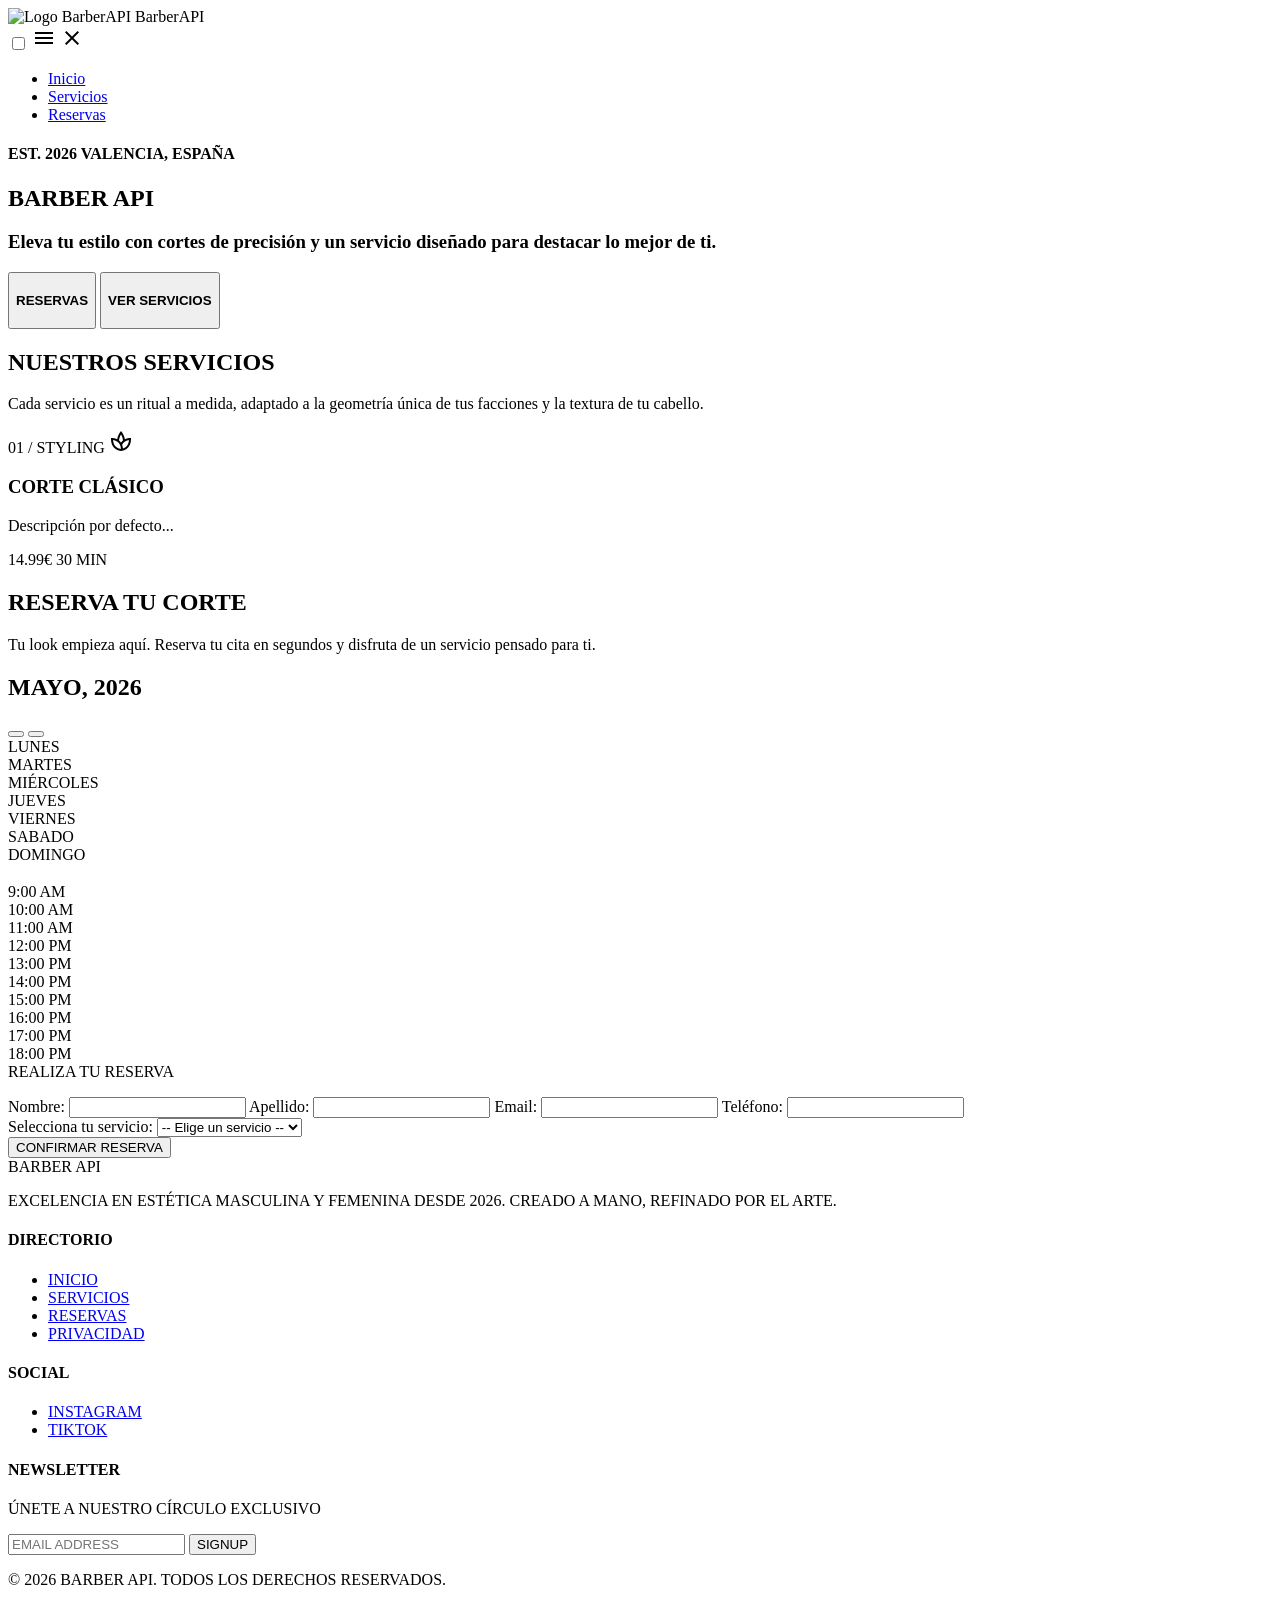
==== barberapi/src/main/resources/templates/index.html @ 9db05353 "Reserva exitosa inicio ventana emergente" ====
<!doctype html>
<!-- thymeleaf nos permite traducir la logica de Java a HTML y poder realizar las operaciones Dinámicas pra nuestra WEB-->
<html lang="es" xmlns:th="http://www.thymeleaf.org">
<head>
    <meta charset="UTF-8"/>
    <meta name="viewport" content="width=device-width, initial-scale=1.0"/>
    <title>BarberAPI</title>
    <!-- Linkea a los estilos css    -->
    <link rel="stylesheet" th:href="@{/styles/styles.css}"/>
    <link
            href="https://fonts.googleapis.com/css2?family=Epilogue:wght@400;700;800;900&amp;family=Manrope:wght@400;500;600;700&amp;display=swap"
            rel="stylesheet"
    />
    <link
            href="https://fonts.googleapis.com/css2?family=Material+Symbols+Outlined:wght,FILL@100..700,0..1&amp;display=swap"
            rel="stylesheet"
    />
    <link
            href="https://fonts.googleapis.com/css2?family=Material+Symbols+Outlined:wght,FILL@100..700,0..1&amp;display=swap"
            rel="stylesheet"
    />

    <!-- Creamos el puente para que pueda leer app.js la variable Global    -->
    <script th:inline="javascript">
        globalThis.reservasOcupadas = /*[[${reservasOcupadas}]]*/ [];
    </script>

    <script th:src="@{js/app.js}" defer></script>
</head>
<body>
<!--Ventana emergente en Reserva Exitosa-->




<!-- Cabecera -->
<header class="main-header">
    <div class="brand-logo">
        <!-- Permite devolver la imagén estática sin importar dónde esté alojada la web-->
        <a th:href="@{/}">
            <img th:src="@{/assets/images/Logo-removebg-preview.png}" alt="Logo BarberAPI" />
            <span class="brand-text">BarberAPI</span>
        </a>
    </div>
    <!-- Checkbox hack para navegación móvil (SIN JS) -->
    <input type="checkbox" id="mobile-menu-toggle" class="menu-checkbox"/>
    <label for="mobile-menu-toggle" class="menu-toggle">
        <span class="material-symbols-outlined icon-menu">menu</span>
        <span class="material-symbols-outlined icon-close">close</span>
    </label>
    <nav class="nav">
        <ul>
            <li><a href="#">Inicio</a></li>
            <li><a href="#">Servicios</a></li>
            <li><a href="#">Reservas</a></li>
        </ul>
    </nav>
</header>
<!--Banner hero-->
<main>
    <!-- Seccion del banner -->
    <section class="ban-image">
        <div class="content-text-main">
            <div class="text-main">
                <h4>EST. 2026 VALENCIA, ESPAÑA</h4>
                <h1>BARBER API</h1>
                <h3>
                    Eleva tu estilo con cortes de precisión y un servicio diseñado
                    para destacar lo mejor de ti.
                </h3>
            </div>
            <div class="btn-hero">
                <button class="btn-hero-reservas">
                    <h4>RESERVAS</h4>
                </button>
                <button class="btn-hero-servicios">
                    <h4>VER SERVICIOS</h4>
                </button>
            </div>
        </div>
    </section>

    <!-- Sección Servicios -->
    <section class="servicios" id="servicios">
        <div class="servicios-header">
            <div class="servicios-title">
                <h2>NUESTROS SERVICIOS</h2>
                <p>
                    Cada servicio es un ritual a medida, adaptado a la geometría única
                    de tus facciones y la textura de tu cabello.
                </p>
            </div>
            <div class="servicios-line"></div>
        </div>

        <div class="servicios-grid">
            <!-- Card 1 -->
            <!-- th:each itera dentro los elementos de servicios -->
            <article class="servicio-card" th:each ="servicio, iterStat : ${servicios}">
                <div class="servicio-card-top">
                    <span class="servicio-category"
                          th:text="'0' + ${iterStat.count} + ' / SERVICIO'">01 / STYLING</span>
                    <span class="material-symbols-outlined service-icon">spa</span> <!-- Aplicamos solo un icono para todas las Card -->
                </div>
                <h3 class="servicio-title" th:text="${servicio.nombreServicio}">CORTE CLÁSICO</h3>
                <p class="servicio-desc" th:text="${servicio.descripcion}">
                    Descripción por defecto...
                </p>
                <div class="servicio-card-bottom">
                    <span class="servicio-price" th:text="${servicio.precio} + '€'">14.99€</span>
                    <span class="servicio-duration" th:text="${servicio.duracionMinutos} + ' MIN'">30 MIN</span>
                </div>
            </article>

        </div>
    </section>

    <!-- Seccion de las reservas -->
    <section class="reservas" id="reservas">
        <!-- TITULOS DE SERVICIOS -->
        <div class="servicios-line"></div>
        <div class="servicios-header">
            <div class="servicios-title title-reservas">
                <h2>RESERVA TU CORTE</h2>
                <p>
                    Tu look empieza aquí. Reserva tu cita en segundos y disfruta de un
                    servicio pensado para ti.
                </p>
            </div>
        </div>
        <div class="servicios-line"></div>
    </section>
    <!-- CALENDARIO DE RESERVAS -->
    <div class="reservas-content">
        <div class="calendario">
            <div class="calendario-header">
                <h2 class="calendar-title" id="titulo-mes">MAYO, 2026</h2>
                <div class="calendario-nav">
                    <button aria-label="Anterior" id="btn-prev"></button>
                    <button aria-label="Siguiente" id="btn-next"></button>
                </div>
            </div>
            <div class="semana">
                <div>LUNES</div>
                <div>MARTES</div>
                <div>MIÉRCOLES</div>
                <div>JUEVES</div>
                <div>VIERNES</div>
                <div>SABADO</div>
                <div>DOMINGO</div>
            </div>
            <div class="dias" id="contenedor-dias">
            </div>
        </div>
        <!-- RESERVAS DISPONIBLES -->
        <div class="tablas-reservas">
            <div class="reservas-title">
                <h3 id="titulo-horas-disponibles"></h3>
            </div>
            <div class="box-dias-disponibles">
                <div class="box time-slot" data-hora="09:00:00">9:00 AM</div>
                <div class="box time-slot" data-hora="10:00:00">10:00 AM</div>
                <div class="box time-slot" data-hora="11:00:00">11:00 AM</div>
                <div class="box time-slot" data-hora="12:00:00">12:00 PM</div>
                <div class="box time-slot" data-hora="13:00:00">13:00 PM</div>
                <div class="box time-slot" data-hora="14:00:00">14:00 PM</div>
                <div class="box time-slot" data-hora="15:00:00">15:00 PM</div>
                <div class="box time-slot" data-hora="16:00:00">16:00 PM</div>
                <div class="box time-slot" data-hora="17:00:00">17:00 PM</div>
                <div class="box time-slot" data-hora="18:00:00">18:00 PM</div>
            </div>
            <div class="contenedor-tabla-compra">
                <div class="box-title">REALIZA TU RESERVA</div>
                <!-- Cambio de div a Form para capturar los datos registrados por el cliente-->
                <!--  Aviso cartel reserva correcta o incorrecta -->
                <div class="aviso">
                    <p th:if="${error}" th:text="${error}" class="aviso-error"></p>
                    <p th:if="${mensaje}" th:text="${mensaje}" class="aviso-mensaje"></p>
                </div>
                <form th:action="@{/crear-reserva}" method="POST" id="form-reserva">
                    <div class="box-formulario">
                        <label for="nombre">Nombre:</label>
                        <input type="text" id="nombre" name="nombre" required />

                        <label for="apellido">Apellido:</label>
                        <input type="text" id="apellido" name="apellido" required />

                        <label for="email">Email:</label>
                        <input type="email" id="email" name="correo" required />

                        <label for="telefono">Teléfono:</label>
                        <input type="tel" id="telefono" name="telefono" required />

                        <!-- Capturamos fecha y hora -->
                        <input type="hidden" id="fechaYHora" name="fechaYHora" required />
                    </div>

                    <div class="caja box-servicio">
                        <span>Selecciona tu servicio:</span>
                        <select name="idServicio" id="idServicio" required>
                            <option value=""  >-- Elige un servicio --</option>
                            <!-- Creamos variable serv -> devuelve los servicios de la base de datos -->
                            <option th:each="serv : ${servicios}"
                                    th:value="${serv.idServicio}"
                                    th:text="${serv.nombreServicio + ' - ' + serv.precio + '€'}">
                            </option>
                        </select>
                    </div>
                    <div class="servicios-line"></div>

                    <div class="button-pagar">
                        <button type="submit" class="box box-pago">
                            CONFIRMAR RESERVA
                        </button>
                    </div>
                </form>
            </div>
        </div>
    </div>
</main>

<!-- Footer -->
<footer class="main-footer">
    <div class="footer-container">
        <div class="footer-col brand-col">
            <span class="brand-text">BARBER API</span>
            <p class="footer-desc">
                EXCELENCIA EN ESTÉTICA MASCULINA Y FEMENINA DESDE 2026. CREADO A
                MANO, REFINADO POR EL ARTE.
            </p>
        </div>

        <div class="footer-col links-col">
            <h4 class="footer-heading">DIRECTORIO</h4>
            <ul>
                <li><a href="#">INICIO</a></li>
                <li><a href="#servicios">SERVICIOS</a></li>
                <li><a href="#">RESERVAS</a></li>
                <li><a href="#">PRIVACIDAD</a></li>
            </ul>
        </div>

        <div class="footer-col links-col">
            <h4 class="footer-heading">SOCIAL</h4>
            <ul>
                <li><a href="#">INSTAGRAM</a></li>
                <li><a href="#">TIKTOK</a></li>
            </ul>
        </div>

        <div class="footer-col newsletter-col">
            <h4 class="footer-heading">NEWSLETTER</h4>
            <p class="newsletter-desc">ÚNETE A NUESTRO CÍRCULO EXCLUSIVO</p>
            <form class="newsletter-form">
                <input type="email" placeholder="EMAIL ADDRESS" required/>
                <button type="submit">SIGNUP</button>
            </form>
        </div>
    </div>

    <div class="footer-bottom">
        <p>&copy; 2026 BARBER API. TODOS LOS DERECHOS RESERVADOS.</p>
    </div>
</footer>
</body>
</html>
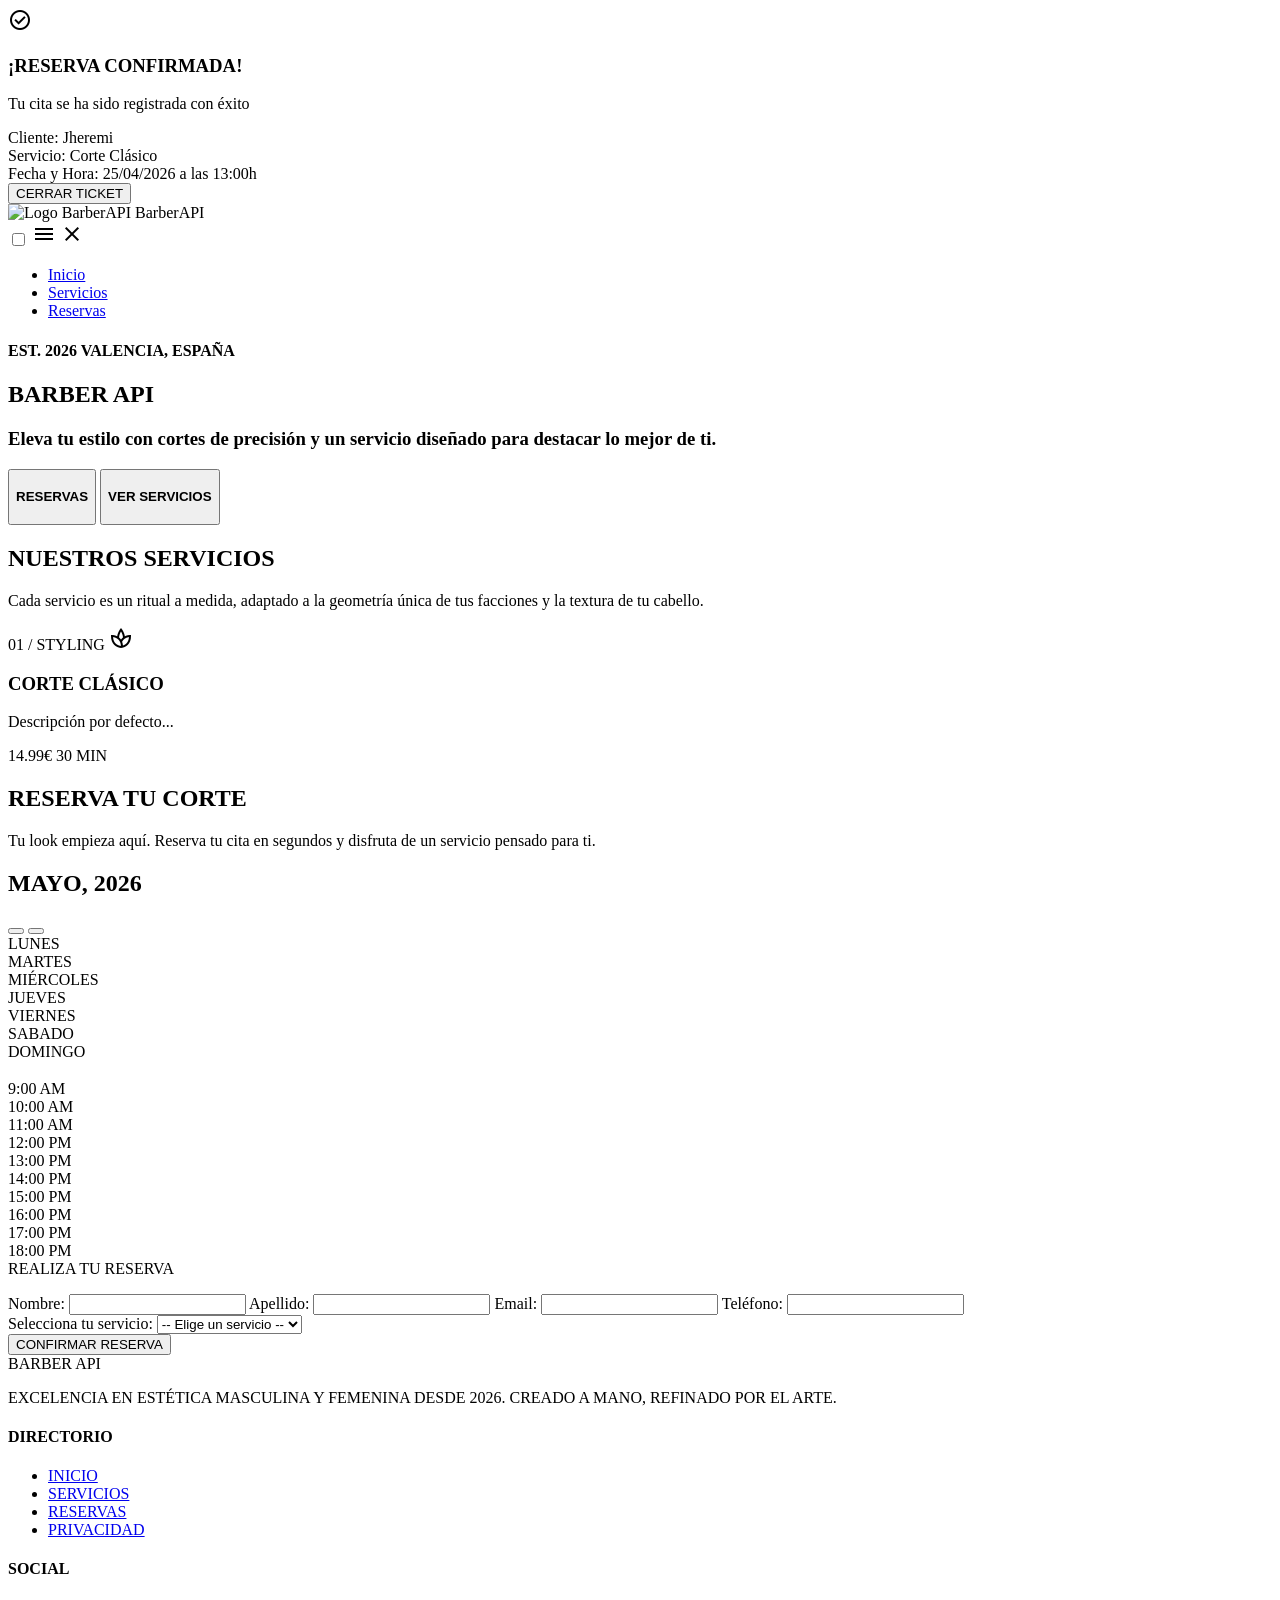
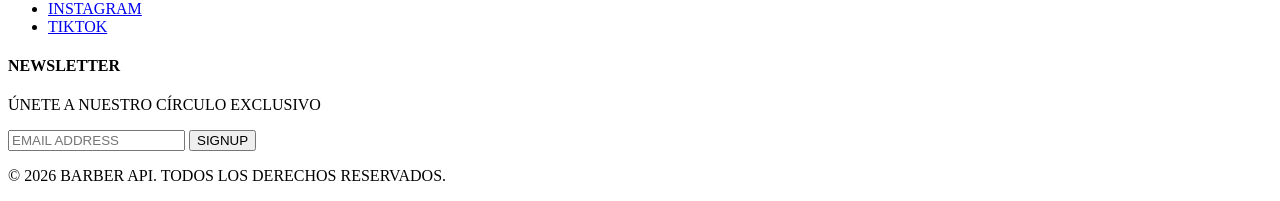
==== commit 6c25370c: "Finalización de tikcet confirmación reserva" ====
--- a/barberapi/src/main/resources/templates/index.html
+++ b/barberapi/src/main/resources/templates/index.html
@@ -29,8 +29,42 @@
 </head>
 <body>
 <!--Ventana emergente en Reserva Exitosa-->
-
-
+<div class="ventana-emergente" th:if="${reservaExitosa}">
+    <div class="ticket-emergente">
+        <div class="ticket-header">
+            <span class="material-symbols-outlined ticket-icon">
+                check_circle
+            </span>
+            <h3>¡RESERVA CONFIRMADA!</h3>
+            <p>Tu cita se ha sido registrada con éxito </p>
+        </div>
+
+        <!--Cuerpo ticket - Detalles del Ticket-->
+        <div class="ticket-body">
+            <div class="ticket-row">
+                <span class="ticket-label">Cliente:</span>
+                <span class="ticket-value" th:text="${ticketNombre}">Jheremi</span>
+            </div>
+            <div class="ticket-row">
+                <span class="ticket-label">Servicio:</span>
+                <span class="ticket-value" th:text="${ticketServicio}">Corte Clásico</span>
+            </div>
+            <div class="ticket-row">
+                <span class="ticket-label">Fecha y Hora:</span>
+                <span class="ticket-value" th:text="${ticketFecha}">25/04/2026 a las 13:00h</span>
+            </div>
+        </div>
+
+        <!-- Cierre del ticket en el footer-ticket  -->
+        <div class="ticket-footer">
+            <button onclick="this.closest('.ventana-emergente').style.display='none'" class="btn-cerrar-ticket">
+                CERRAR TICKET
+            </button>
+        </div>
+
+    </div>
+
+</div>
 
 
 <!-- Cabecera -->
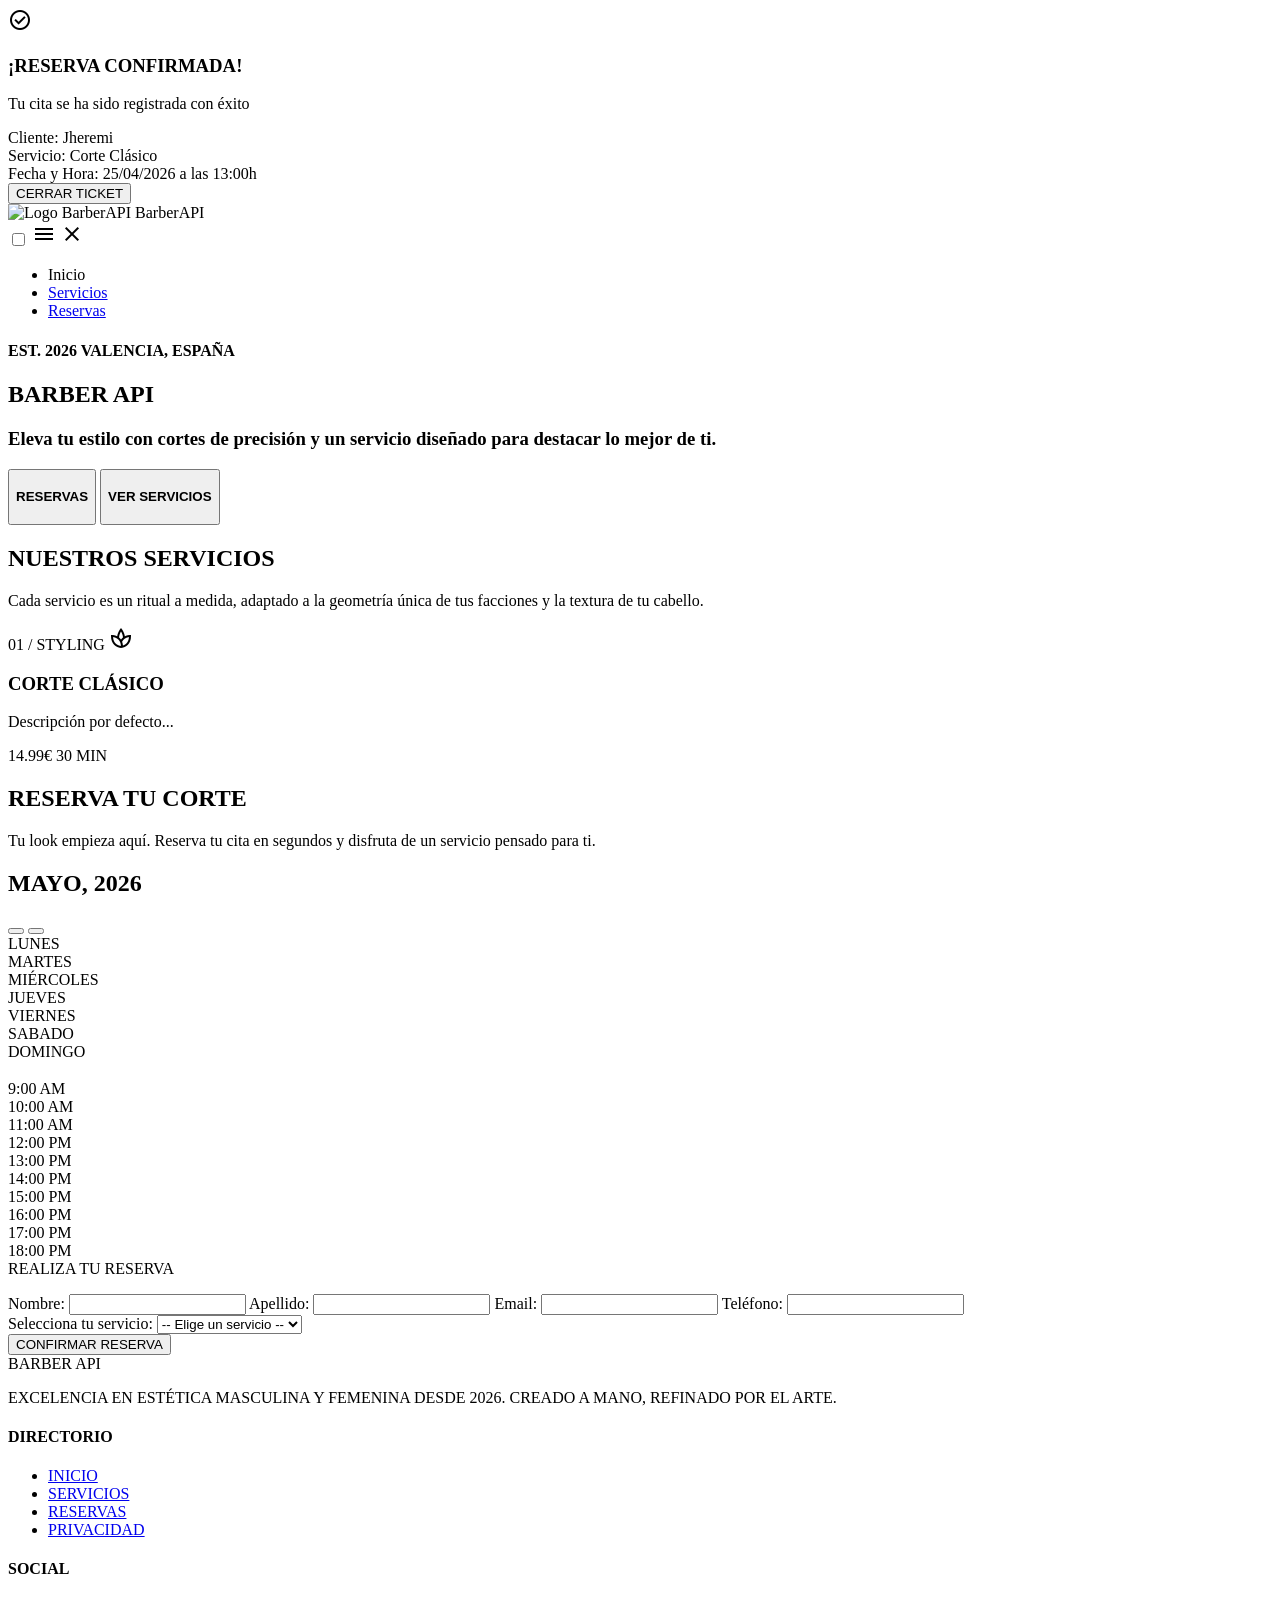
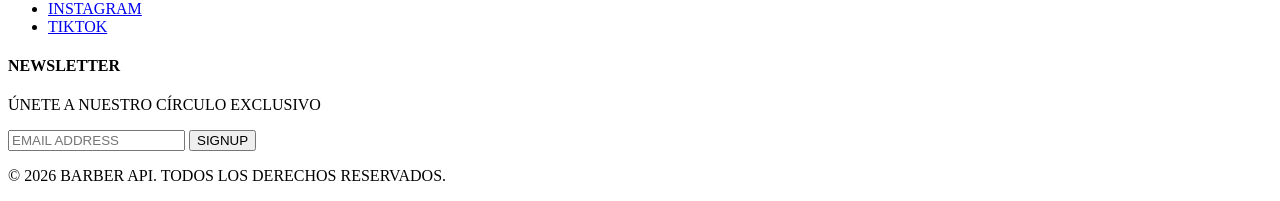
==== commit ca52a383: "Agregación de Scroll Smoothing Servicios Reservas" ====
--- a/barberapi/src/main/resources/templates/index.html
+++ b/barberapi/src/main/resources/templates/index.html
@@ -84,9 +84,9 @@
     </label>
     <nav class="nav">
         <ul>
-            <li><a href="#">Inicio</a></li>
-            <li><a href="#">Servicios</a></li>
-            <li><a href="#">Reservas</a></li>
+            <li><a th:href ="@{/}">Inicio</a></li>
+            <li><a href="#servicios">Servicios</a></li>
+            <li><a href="#reservas">Reservas</a></li>
         </ul>
     </nav>
 </header>
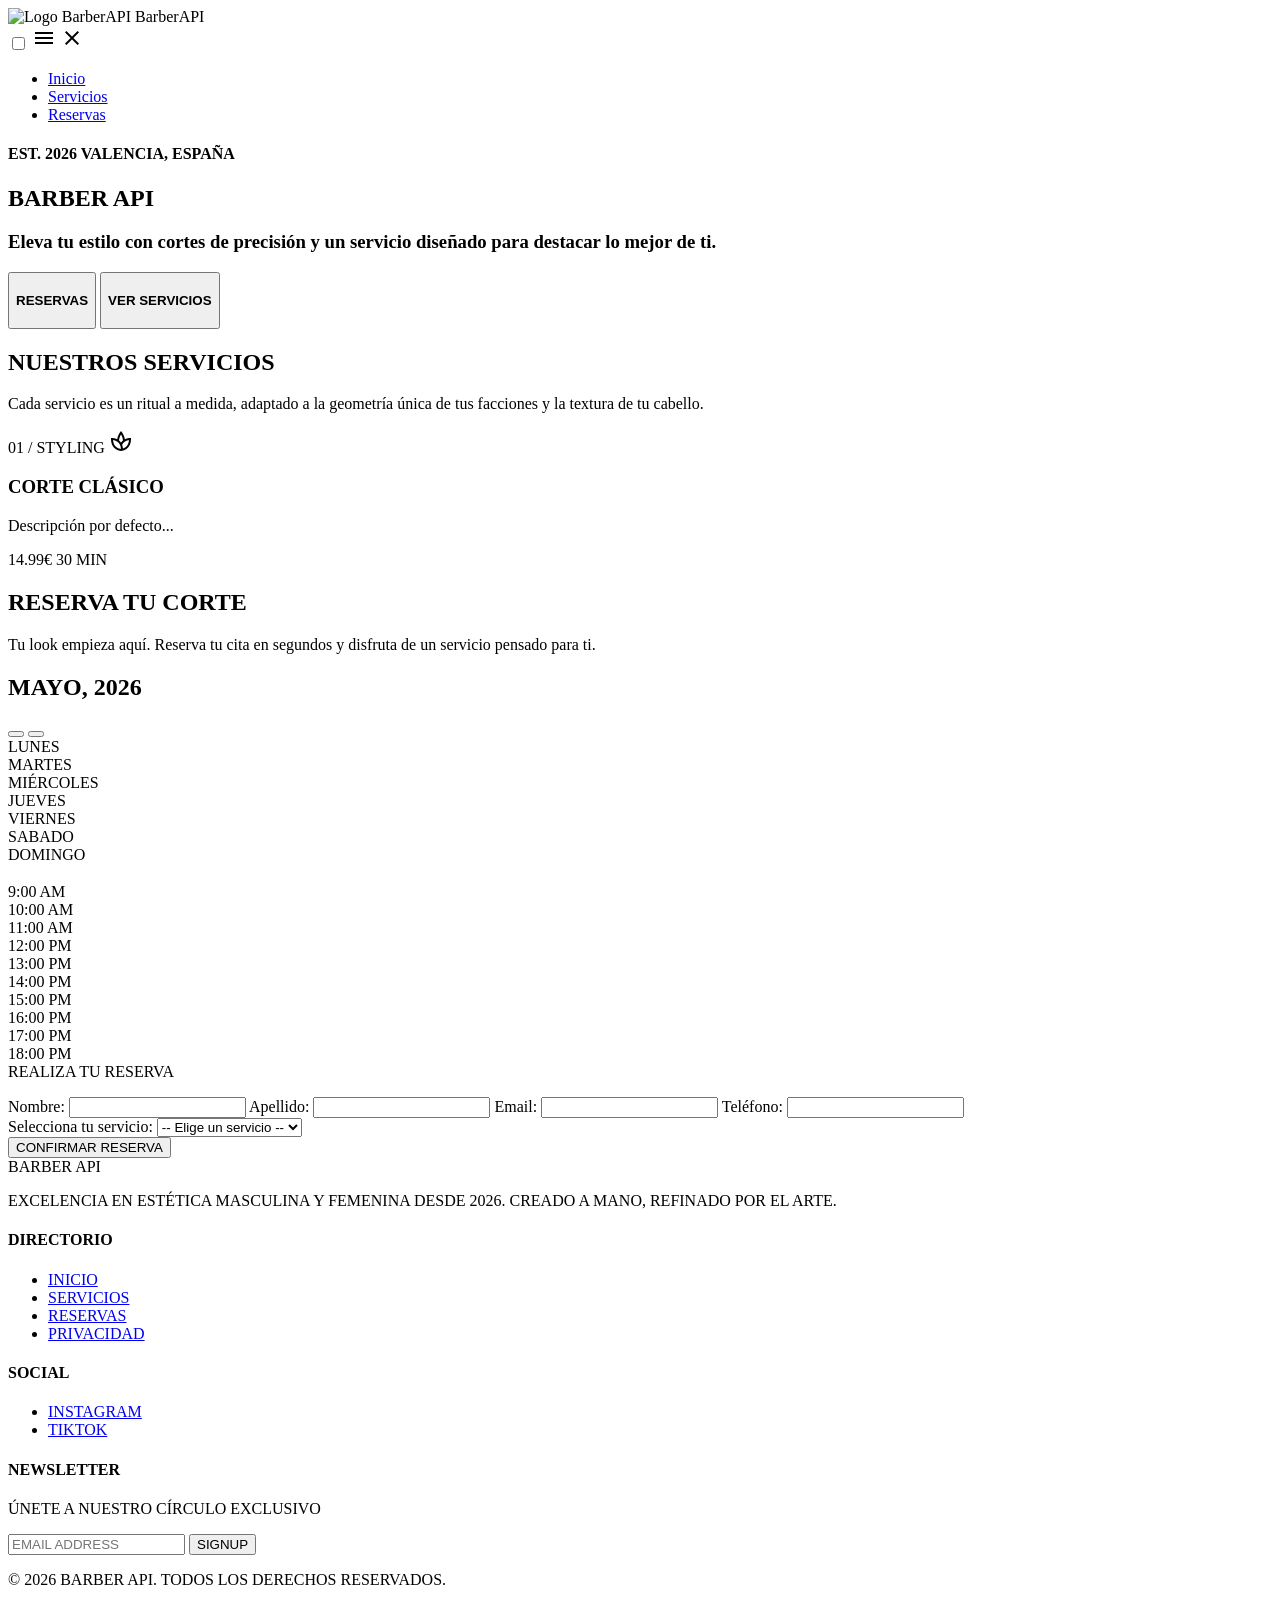
==== commit ef69da2e: "mejora media querys dispositivos moviles pequeños" ====
--- a/barberapi/src/main/resources/templates/index.html
+++ b/barberapi/src/main/resources/templates/index.html
@@ -6,7 +6,7 @@
     <meta name="viewport" content="width=device-width, initial-scale=1.0"/>
     <title>BarberAPI</title>
     <!-- Linkea a los estilos css    -->
-    <link rel="stylesheet" th:href="@{/styles/styles.css}"/>
+    <link rel="stylesheet" th:href="@{/styles/styles.css(v=${#dates.createNow().time})}"/>
     <link
             href="https://fonts.googleapis.com/css2?family=Epilogue:wght@400;700;800;900&amp;family=Manrope:wght@400;500;600;700&amp;display=swap"
             rel="stylesheet"
@@ -29,42 +29,8 @@
 </head>
 <body>
 <!--Ventana emergente en Reserva Exitosa-->
-<div class="ventana-emergente" th:if="${reservaExitosa}">
-    <div class="ticket-emergente">
-        <div class="ticket-header">
-            <span class="material-symbols-outlined ticket-icon">
-                check_circle
-            </span>
-            <h3>¡RESERVA CONFIRMADA!</h3>
-            <p>Tu cita se ha sido registrada con éxito </p>
-        </div>
-
-        <!--Cuerpo ticket - Detalles del Ticket-->
-        <div class="ticket-body">
-            <div class="ticket-row">
-                <span class="ticket-label">Cliente:</span>
-                <span class="ticket-value" th:text="${ticketNombre}">Jheremi</span>
-            </div>
-            <div class="ticket-row">
-                <span class="ticket-label">Servicio:</span>
-                <span class="ticket-value" th:text="${ticketServicio}">Corte Clásico</span>
-            </div>
-            <div class="ticket-row">
-                <span class="ticket-label">Fecha y Hora:</span>
-                <span class="ticket-value" th:text="${ticketFecha}">25/04/2026 a las 13:00h</span>
-            </div>
-        </div>
-
-        <!-- Cierre del ticket en el footer-ticket  -->
-        <div class="ticket-footer">
-            <button onclick="this.closest('.ventana-emergente').style.display='none'" class="btn-cerrar-ticket">
-                CERRAR TICKET
-            </button>
-        </div>
-
-    </div>
-
-</div>
+
+
 
 
 <!-- Cabecera -->
@@ -84,9 +50,9 @@
     </label>
     <nav class="nav">
         <ul>
-            <li><a th:href ="@{/}">Inicio</a></li>
-            <li><a href="#servicios">Servicios</a></li>
-            <li><a href="#reservas">Reservas</a></li>
+            <li><a href="#">Inicio</a></li>
+            <li><a href="#">Servicios</a></li>
+            <li><a href="#">Reservas</a></li>
         </ul>
     </nav>
 </header>
@@ -153,14 +119,12 @@
     <section class="reservas" id="reservas">
         <!-- TITULOS DE SERVICIOS -->
         <div class="servicios-line"></div>
-        <div class="servicios-header">
-            <div class="servicios-title title-reservas">
+        <div class="reservas-header">
                 <h2>RESERVA TU CORTE</h2>
                 <p>
                     Tu look empieza aquí. Reserva tu cita en segundos y disfruta de un
                     servicio pensado para ti.
                 </p>
-            </div>
         </div>
         <div class="servicios-line"></div>
     </section>
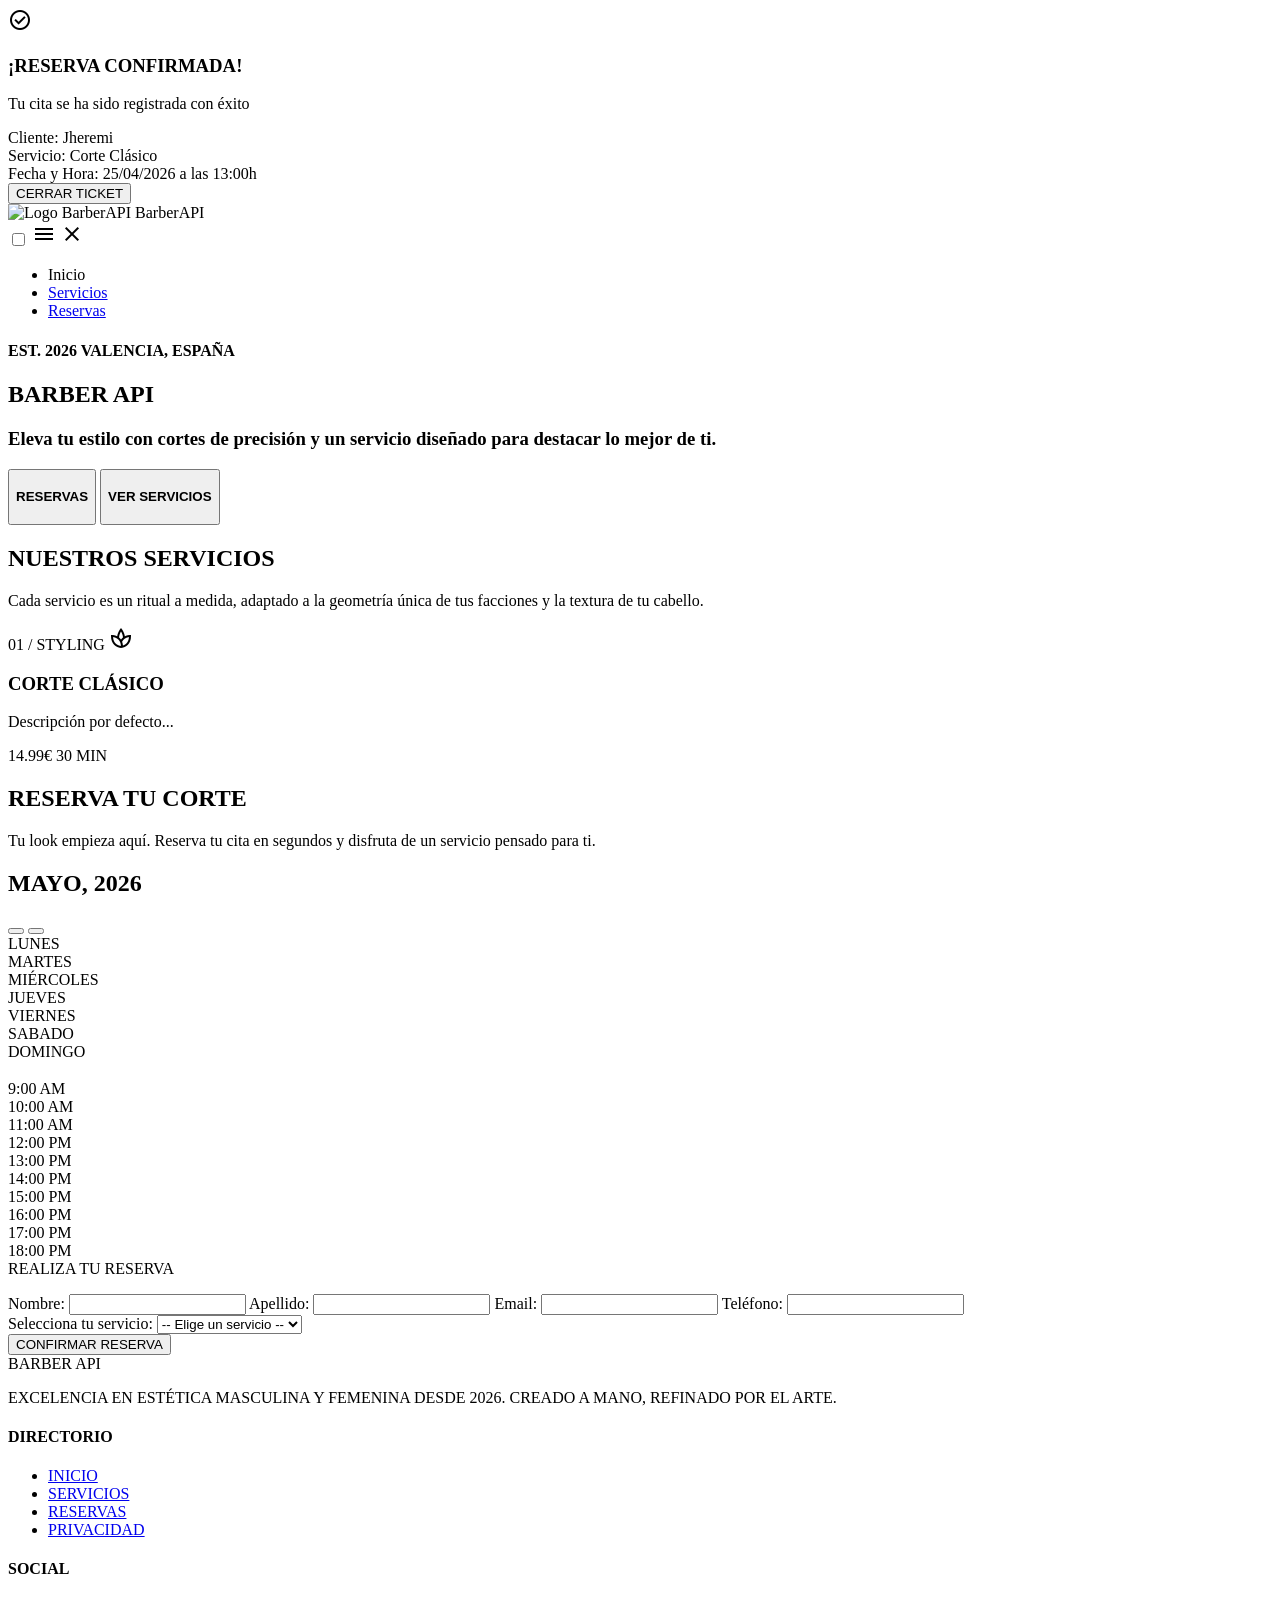
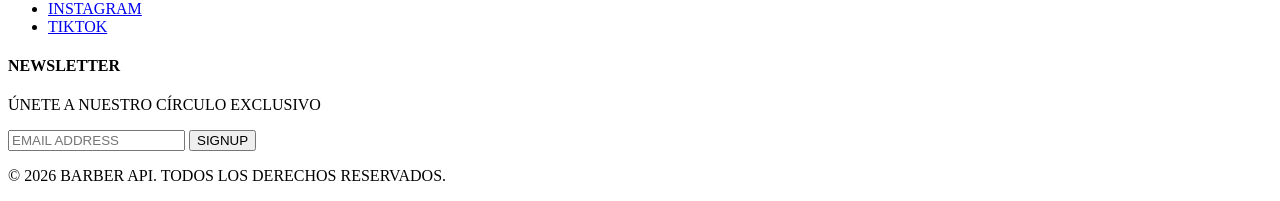
==== commit d7d0cc53: "Merge pull request #75 from juancamilo99-prog/develop-backend-j Agregación de Scroll Smoothing Servi" ====
--- a/barberapi/src/main/resources/templates/index.html
+++ b/barberapi/src/main/resources/templates/index.html
@@ -6,7 +6,7 @@
     <meta name="viewport" content="width=device-width, initial-scale=1.0"/>
     <title>BarberAPI</title>
     <!-- Linkea a los estilos css    -->
-    <link rel="stylesheet" th:href="@{/styles/styles.css(v=${#dates.createNow().time})}"/>
+    <link rel="stylesheet" th:href="@{/styles/styles.css}"/>
     <link
             href="https://fonts.googleapis.com/css2?family=Epilogue:wght@400;700;800;900&amp;family=Manrope:wght@400;500;600;700&amp;display=swap"
             rel="stylesheet"
@@ -29,8 +29,42 @@
 </head>
 <body>
 <!--Ventana emergente en Reserva Exitosa-->
-
-
+<div class="ventana-emergente" th:if="${reservaExitosa}">
+    <div class="ticket-emergente">
+        <div class="ticket-header">
+            <span class="material-symbols-outlined ticket-icon">
+                check_circle
+            </span>
+            <h3>¡RESERVA CONFIRMADA!</h3>
+            <p>Tu cita se ha sido registrada con éxito </p>
+        </div>
+
+        <!--Cuerpo ticket - Detalles del Ticket-->
+        <div class="ticket-body">
+            <div class="ticket-row">
+                <span class="ticket-label">Cliente:</span>
+                <span class="ticket-value" th:text="${ticketNombre}">Jheremi</span>
+            </div>
+            <div class="ticket-row">
+                <span class="ticket-label">Servicio:</span>
+                <span class="ticket-value" th:text="${ticketServicio}">Corte Clásico</span>
+            </div>
+            <div class="ticket-row">
+                <span class="ticket-label">Fecha y Hora:</span>
+                <span class="ticket-value" th:text="${ticketFecha}">25/04/2026 a las 13:00h</span>
+            </div>
+        </div>
+
+        <!-- Cierre del ticket en el footer-ticket  -->
+        <div class="ticket-footer">
+            <button onclick="this.closest('.ventana-emergente').style.display='none'" class="btn-cerrar-ticket">
+                CERRAR TICKET
+            </button>
+        </div>
+
+    </div>
+
+</div>
 
 
 <!-- Cabecera -->
@@ -50,9 +84,9 @@
     </label>
     <nav class="nav">
         <ul>
-            <li><a href="#">Inicio</a></li>
-            <li><a href="#">Servicios</a></li>
-            <li><a href="#">Reservas</a></li>
+            <li><a th:href ="@{/}">Inicio</a></li>
+            <li><a href="#servicios">Servicios</a></li>
+            <li><a href="#reservas">Reservas</a></li>
         </ul>
     </nav>
 </header>
@@ -119,12 +153,14 @@
     <section class="reservas" id="reservas">
         <!-- TITULOS DE SERVICIOS -->
         <div class="servicios-line"></div>
-        <div class="reservas-header">
+        <div class="servicios-header">
+            <div class="servicios-title title-reservas">
                 <h2>RESERVA TU CORTE</h2>
                 <p>
                     Tu look empieza aquí. Reserva tu cita en segundos y disfruta de un
                     servicio pensado para ti.
                 </p>
+            </div>
         </div>
         <div class="servicios-line"></div>
     </section>
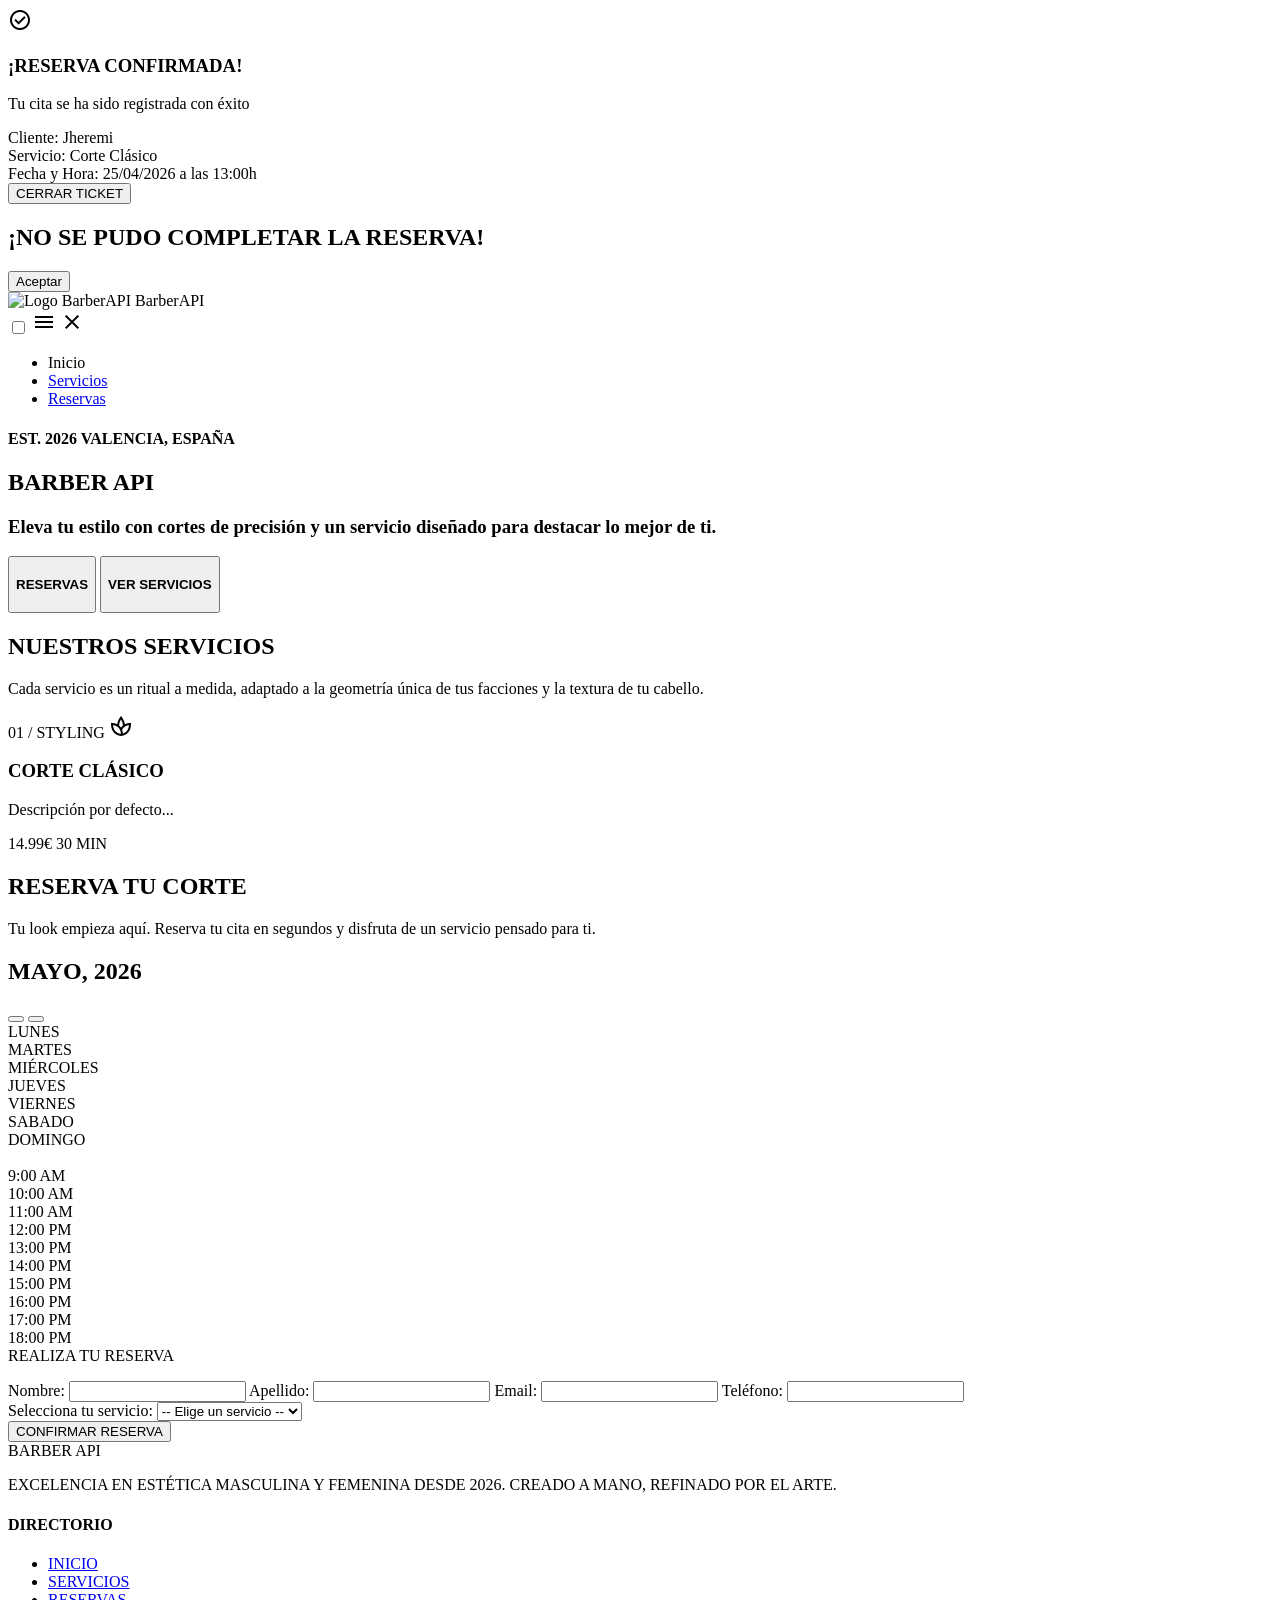
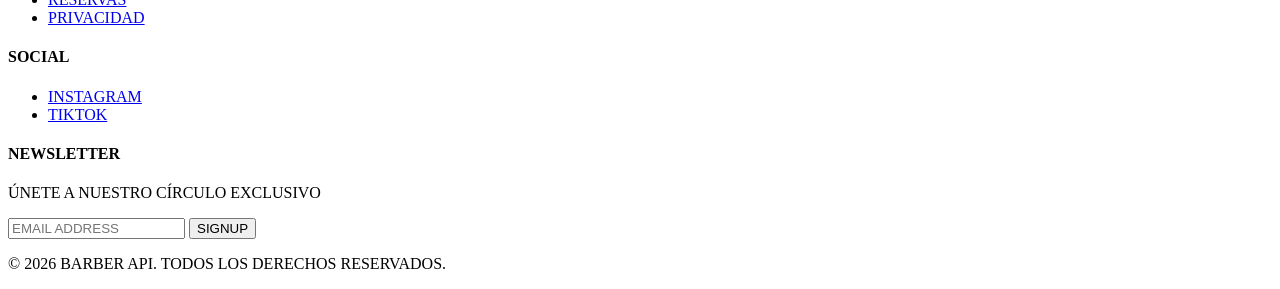
==== commit 6a23aead: "validaciones y comprobaciones usuario y web" ====
--- a/barberapi/src/main/resources/templates/index.html
+++ b/barberapi/src/main/resources/templates/index.html
@@ -6,7 +6,7 @@
     <meta name="viewport" content="width=device-width, initial-scale=1.0"/>
     <title>BarberAPI</title>
     <!-- Linkea a los estilos css    -->
-    <link rel="stylesheet" th:href="@{/styles/styles.css}"/>
+    <link rel="stylesheet" th:href="@{/styles/styles.css(v=${#dates.createNow().time})}"/>
     <link
             href="https://fonts.googleapis.com/css2?family=Epilogue:wght@400;700;800;900&amp;family=Manrope:wght@400;500;600;700&amp;display=swap"
             rel="stylesheet"
@@ -64,6 +64,16 @@
 
     </div>
 
+</div>
+
+<!-- VENTANA EMERGENTE ERROR EN RESERVA DUPLICADA -->
+
+<div th:if="${Error}" id="modalError" class="modal-error">
+    <div class="modal-content">
+        <h2>¡NO SE PUDO COMPLETAR LA RESERVA!</h2>
+        <p th:text="${Error}"></p>
+        <button onclick="cerrarModalError()">Aceptar</button>
+    </div>
 </div>
 
 
@@ -153,14 +163,12 @@
     <section class="reservas" id="reservas">
         <!-- TITULOS DE SERVICIOS -->
         <div class="servicios-line"></div>
-        <div class="servicios-header">
-            <div class="servicios-title title-reservas">
+        <div class="reservas-header">
                 <h2>RESERVA TU CORTE</h2>
                 <p>
                     Tu look empieza aquí. Reserva tu cita en segundos y disfruta de un
                     servicio pensado para ti.
                 </p>
-            </div>
         </div>
         <div class="servicios-line"></div>
     </section>
@@ -223,7 +231,7 @@
                         <input type="email" id="email" name="correo" required />
 
                         <label for="telefono">Teléfono:</label>
-                        <input type="tel" id="telefono" name="telefono" required />
+                        <input type="number" id="telefono" name="telefono" required />
 
                         <!-- Capturamos fecha y hora -->
                         <input type="hidden" id="fechaYHora" name="fechaYHora" required />
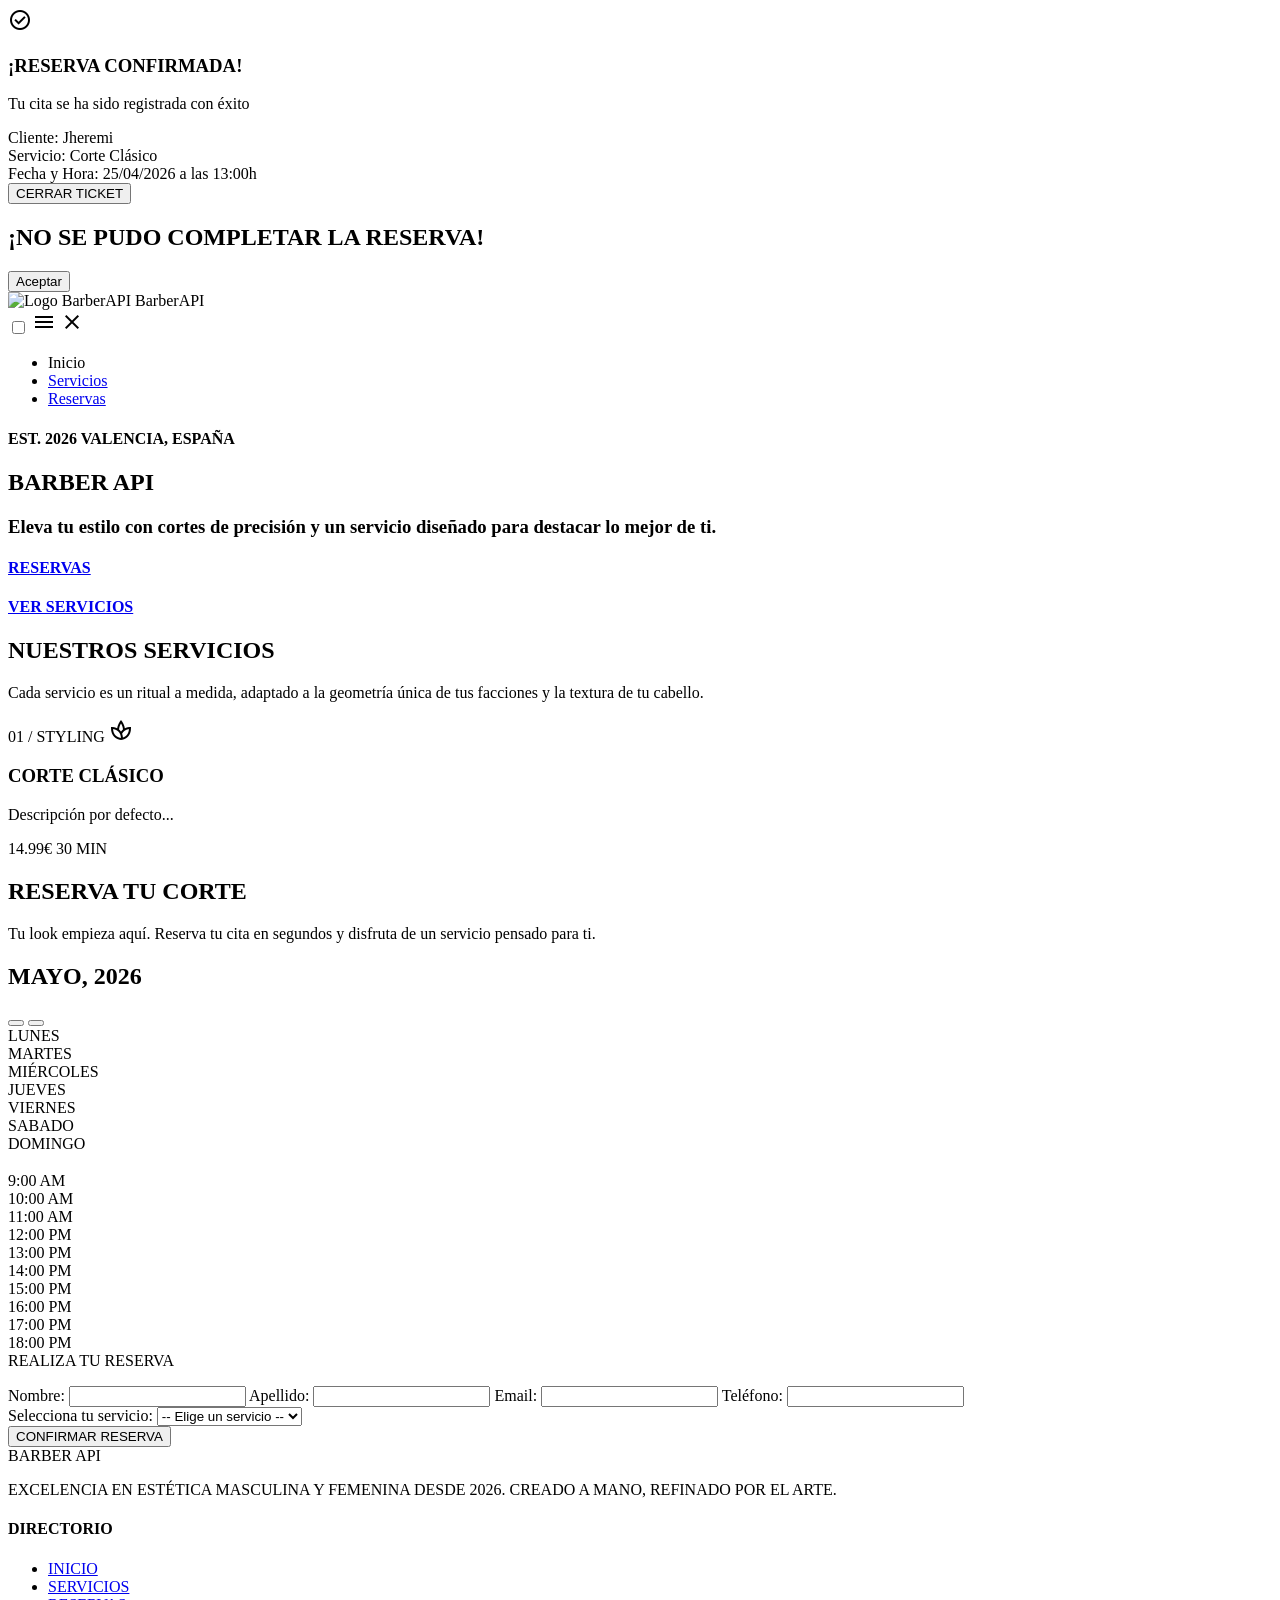
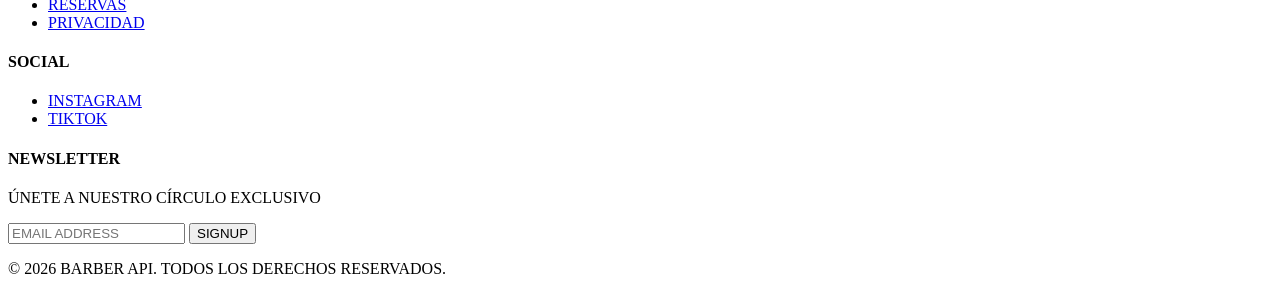
==== commit 988a4e98: "Se añade funcionalidad Reservas - Servicios Hero." ====
--- a/barberapi/src/main/resources/templates/index.html
+++ b/barberapi/src/main/resources/templates/index.html
@@ -114,12 +114,13 @@
                 </h3>
             </div>
             <div class="btn-hero">
-                <button class="btn-hero-reservas">
+                <a href="#reservas" class="btn-hero-reservas">
                     <h4>RESERVAS</h4>
-                </button>
-                <button class="btn-hero-servicios">
+                </a>
+
+                <a href="#servicios" class="btn-hero-servicios">
                     <h4>VER SERVICIOS</h4>
-                </button>
+                </a>
             </div>
         </div>
     </section>
